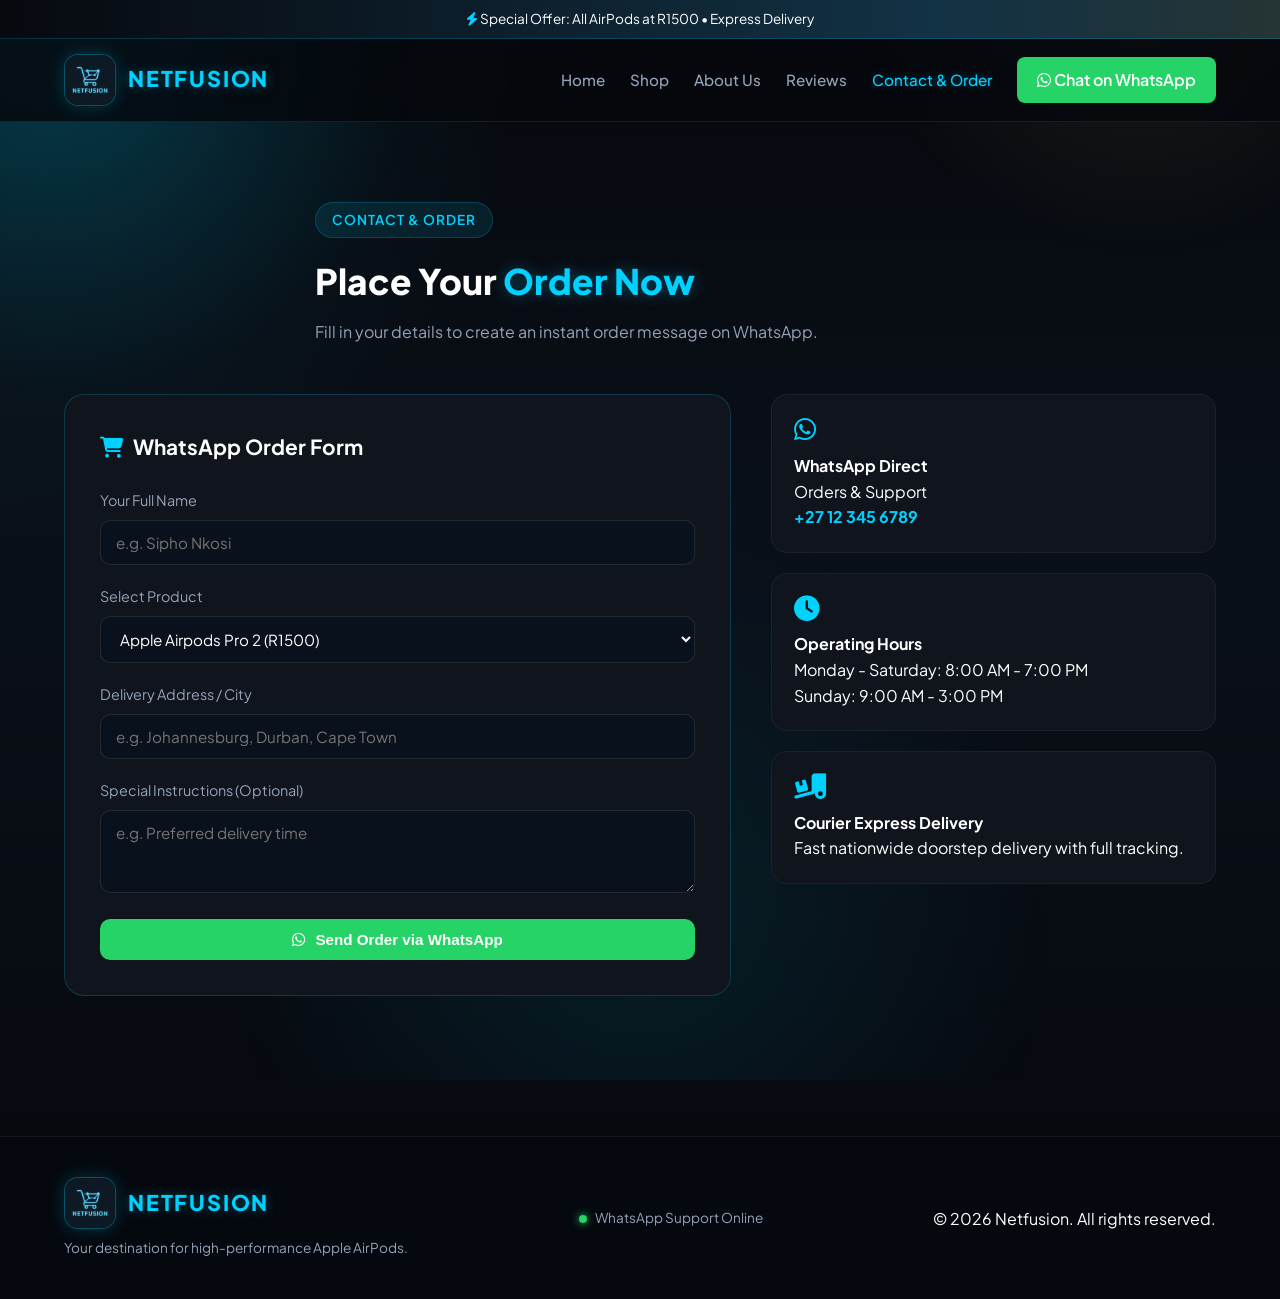
==== contact.html @ 9e2cc994 "Add files via upload" ====
<!DOCTYPE html>
<html lang="en">
<head>
    <meta charset="UTF-8">
    <meta name="viewport" content="width=device-width, initial-scale=1.0">
    <title>Contact & Order | Netfusion</title>
    <!-- Google Fonts -->
    <link rel="preconnect" href="https://fonts.googleapis.com">
    <link rel="preconnect" href="https://fonts.gstatic.com" crossorigin>
    <link href="https://fonts.googleapis.com/css2?family=Plus+Jakarta+Sans:wght@300;400;500;600;700;800&display=swap" rel="stylesheet">
    <!-- FontAwesome Icons -->
    <link rel="stylesheet" href="https://cdnjs.cloudflare.com/ajax/libs/font-awesome/6.4.0/css/all.min.css">
    <link rel="icon" type="image/jpeg" href="images/Logo 2.jpg">
    <link rel="apple-touch-icon" href="images/Logo 2.jpg">
    <link rel="stylesheet" href="style.css">
</head>
<body>

    <!-- Top Glow Bar -->
    <div class="top-announcement">
        <p><i class="fa-solid fa-bolt text-cyan"></i> Special Offer: All AirPods at R1500 &bull; Express Delivery</p>
    </div>

    <!-- Navigation Header -->
    <header class="navbar">
        <div class="container nav-container">
            <a href="index.html" class="logo">
                <img src="images/Logo 1.jpg" alt="Netfusion" class="logo-img"><span class="logo-text">NETFUSION</span>
            </a>

            <!-- Mobile Navigation Toggle -->
            <button class="mobile-toggle" id="mobileToggle" aria-label="Toggle Menu">
                <i class="fa-solid fa-bars"></i>
            </button>

            <!-- Navigation Links -->
            <nav class="nav-menu" id="navMenu">
                <a href="index.html" class="nav-link">Home</a>
                <a href="shop.html" class="nav-link">Shop</a>
                <a href="about.html" class="nav-link">About Us</a>
                <a href="reviews.html" class="nav-link">Reviews</a>
                <a href="contact.html" class="nav-link active">Contact & Order</a>
                <a href="#" class="btn-whatsapp nav-cta" onclick="openWhatsAppGeneral()">
                    <i class="fa-brands fa-whatsapp"></i> Chat on WhatsApp
                </a>
            </nav>
        </div>
    </header>

    <!-- Contact & Order Section -->
    <section class="container section-padding">
        <div class="section-header text-center">
            <span class="badge">Contact & Order</span>
            <h2>Place Your <span class="glow-text">Order Now</span></h2>
            <p>Fill in your details to create an instant order message on WhatsApp.</p>
        </div>

        <div class="contact-grid">
            <!-- Interactive Order Builder -->
            <div class="order-form-box">
                <h3><i class="fa-solid fa-cart-shopping text-cyan"></i> WhatsApp Order Form</h3>
                <form id="whatsappForm" onsubmit="handleCustomOrder(event)">
                    <div class="form-group">
                        <label for="custName">Your Full Name</label>
                        <input type="text" id="custName" placeholder="e.g. Sipho Nkosi" required>
                    </div>
                    <div class="form-group">
                        <label for="prodSelect">Select Product</label>
                        <select id="prodSelect" required>
                            <option value="Apple Airpods Pro 2 (R1500)">Apple Airpods Pro 2 (R1500)</option>
                            <option value="Apple Airpods Pro 3 (R1500)">Apple Airpods Pro 3 (R1500)</option>
                            <option value="Apple Airpods Generation 3 (R1500)">Apple Airpods Generation 3 (R1500)</option>
                            <option value="Apple Airpods Generation 4 (R1500)">Apple Airpods Generation 4 (R1500)</option>
                        </select>
                    </div>
                    <div class="form-group">
                        <label for="deliveryCity">Delivery Address / City</label>
                        <input type="text" id="deliveryCity" placeholder="e.g. Johannesburg, Durban, Cape Town" required>
                    </div>
                    <div class="form-group">
                        <label for="custNote">Special Instructions (Optional)</label>
                        <textarea id="custNote" rows="3" placeholder="e.g. Preferred delivery time"></textarea>
                    </div>
                    <button type="submit" class="btn btn-whatsapp-full btn-lg">
                        <i class="fa-brands fa-whatsapp"></i> Send Order via WhatsApp
                    </button>
                </form>
            </div>

            <!-- Direct Info Cards -->
            <div class="contact-info-box">
                <div class="info-card">
                    <i class="fa-brands fa-whatsapp info-icon"></i>
                    <h4>WhatsApp Direct</h4>
                    <p>Orders & Support</p>
                    <a href="#" onclick="openWhatsAppGeneral()" class="cyan-link">+27 12 345 6789</a>
                </div>
                <div class="info-card">
                    <i class="fa-solid fa-clock info-icon"></i>
                    <h4>Operating Hours</h4>
                    <p>Monday - Saturday: 8:00 AM - 7:00 PM</p>
                    <p>Sunday: 9:00 AM - 3:00 PM</p>
                </div>
                <div class="info-card">
                    <i class="fa-solid fa-truck-ramp-box info-icon"></i>
                    <h4>Courier Express Delivery</h4>
                    <p>Fast nationwide doorstep delivery with full tracking.</p>
                </div>
            </div>
        </div>
    </section>

    <!-- Footer -->
    <footer class="footer">
        <div class="container footer-content">
            <div class="footer-brand">
                <a href="index.html" class="logo">
                    <img src="images/Logo 1.jpg" alt="Netfusion" class="logo-img"><span class="logo-text">NETFUSION</span>
                </a>
                <p>Your destination for high-performance Apple AirPods.</p>
            </div>
            <div class="footer-status">
                <span class="online-indicator"></span> WhatsApp Support Online
            </div>
            <div class="footer-copy">
                <p>&copy; 2026 Netfusion. All rights reserved.</p>
            </div>
        </div>
    </footer>

    <!-- Mobile Bottom Navigation Bar -->
    <nav class="mobile-bottom-nav">
        <a href="index.html" class="mobile-nav-item">
            <i class="fa-solid fa-house"></i>
            <span>Home</span>
        </a>
        <a href="shop.html" class="mobile-nav-item">
            <i class="fa-solid fa-store"></i>
            <span>Shop</span>
        </a>
        <a href="reviews.html" class="mobile-nav-item">
            <i class="fa-solid fa-star"></i>
            <span>Reviews</span>
        </a>
        <a href="contact.html" class="mobile-nav-item active">
            <i class="fa-solid fa-paper-plane"></i>
            <span>Order</span>
        </a>
    </nav>

    <script src="script.js"></script>
</body>
</html>
---- style.css ----
/* ==========================================
   NETFUSION PREMIUM THEME VARIABLES
   ========================================== */
:root {
    --bg-dark: #06080d;
    --bg-card: #10141d;
    --bg-card-hover: #161c27;
    --accent-cyan: #00D2FF;
    --accent-gold: #d8b56d;
    --accent-silver: #e8edf5;
    --accent-glow: rgba(0, 210, 255, 0.35);
    --text-white: #FFFFFF;
    --text-muted: #94A3B8;
    --border-cyan: rgba(0, 210, 255, 0.2);
    --whatsapp-green: #25D366;
    --whatsapp-hover: #20bd5a;
    --font-main: 'Plus Jakarta Sans', -apple-system, BlinkMacSystemFont, sans-serif;
    --transition: all 0.3s cubic-bezier(0.4, 0, 0.2, 1);
}

* {
    margin: 0;
    padding: 0;
    box-sizing: border-box;
}

html {
    scroll-behavior: smooth;
}

body {
    background:
        radial-gradient(circle at top left, rgba(0, 210, 255, 0.12), transparent 34rem),
        linear-gradient(180deg, #06080d 0%, #0a1019 42%, #06080d 100%);
    background-color: var(--bg-dark);
    color: var(--text-white);
    font-family: var(--font-main);
    line-height: 1.6;
    overflow-x: hidden;
    padding-bottom: 70px;
}

body::before {
    content: "";
    position: fixed;
    inset: -20%;
    z-index: -2;
    pointer-events: none;
    background:
        radial-gradient(circle at 18% 18%, rgba(0, 210, 255, 0.16), transparent 22rem),
        radial-gradient(circle at 78% 12%, rgba(216, 181, 109, 0.11), transparent 18rem),
        radial-gradient(circle at 50% 88%, rgba(0, 210, 255, 0.09), transparent 26rem);
    animation: ambientDrift 18s ease-in-out infinite alternate;
}

@media (min-width: 992px) {
    body {
        padding-bottom: 0;
    }
}

.container {
    width: 90%;
    max-width: 1200px;
    margin: 0 auto;
}

/* Helpers */
.text-cyan { color: var(--accent-cyan); }
.glow-text {
    color: var(--accent-cyan);
    text-shadow: 0 0 15px var(--accent-glow);
}

.badge {
    display: inline-block;
    padding: 6px 16px;
    background: rgba(0, 210, 255, 0.1);
    border: 1px solid var(--border-cyan);
    color: var(--accent-cyan);
    border-radius: 50px;
    font-size: 0.85rem;
    font-weight: 600;
    margin-bottom: 15px;
    text-transform: uppercase;
    letter-spacing: 1px;
}

/* Top Announcement Bar */
.top-announcement {
    background: linear-gradient(90deg, #07090f, #123245, #473818, #07090f);
    background-size: 220% 100%;
    color: var(--text-white);
    text-align: center;
    padding: 8px;
    font-size: 0.85rem;
    border-bottom: 1px solid var(--border-cyan);
    animation: announcementFlow 9s ease-in-out infinite;
}

/* Header */
.navbar {
    position: sticky;
    top: 0;
    z-index: 1000;
    background: rgba(6, 8, 13, 0.82);
    backdrop-filter: blur(16px);
    border-bottom: 1px solid rgba(255, 255, 255, 0.08);
    padding: 15px 0;
}

.nav-container {
    display: flex;
    justify-content: space-between;
    align-items: center;
}

/* Logo */
.logo {
    display: flex;
    align-items: center;
    gap: 12px;
    text-decoration: none;
    color: var(--text-white);
}

.logo-img {
    width: 52px;
    height: 52px;
    object-fit: cover;
    object-position: 50% 34%;
    background: #07111c;
    border-radius: 14px;
    border: 1px solid rgba(0, 210, 255, 0.34);
    box-shadow: 0 0 18px rgba(0, 210, 255, 0.22);
    transition: transform 0.35s ease, box-shadow 0.35s ease, border-color 0.35s ease;
}

.logo-text {
    font-size: 1.35rem;
    font-weight: 800;
    letter-spacing: 1.8px;
    color: var(--accent-cyan);
    text-shadow: 0 0 12px var(--accent-glow);
}

.logo:hover .logo-img {
    transform: translateY(-2px) scale(1.02);
    border-color: rgba(216, 181, 109, 0.56);
    box-shadow: 0 0 28px rgba(0, 210, 255, 0.34), 0 0 30px rgba(216, 181, 109, 0.12);
}

/* Navigation Links */
.nav-menu {
    display: flex;
    align-items: center;
    gap: 25px;
}

.nav-link {
    color: var(--text-muted);
    text-decoration: none;
    font-weight: 500;
    font-size: 0.95rem;
    transition: var(--transition);
}

.nav-link:hover, .nav-link.active {
    color: var(--accent-cyan);
    text-shadow: 0 0 8px var(--accent-glow);
}

.mobile-toggle {
    display: none;
    background: none;
    border: none;
    color: var(--text-white);
    font-size: 1.5rem;
    cursor: pointer;
}

/* Buttons */
.btn {
    display: inline-flex;
    align-items: center;
    justify-content: center;
    gap: 10px;
    padding: 12px 28px;
    border-radius: 10px;
    font-weight: 600;
    font-size: 0.95rem;
    cursor: pointer;
    transition: var(--transition);
    border: none;
    text-decoration: none;
}

.btn-primary {
    background: linear-gradient(135deg, var(--accent-silver), var(--accent-cyan));
    color: #02050a;
    box-shadow: 0 18px 42px rgba(0, 210, 255, 0.18);
}

.btn-primary:hover {
    transform: translateY(-2px);
    box-shadow: 0 0 30px rgba(0, 210, 255, 0.6);
}

.btn-outline {
    background: transparent;
    color: var(--text-white);
    border: 1px solid var(--border-cyan);
}

.btn-outline:hover {
    background: rgba(0, 210, 255, 0.1);
    border-color: var(--accent-cyan);
}

.btn-whatsapp {
    background: var(--whatsapp-green);
    color: #fff;
    padding: 10px 20px;
    border-radius: 8px;
    text-decoration: none;
    font-weight: 600;
}

.btn-whatsapp:hover {
    background: var(--whatsapp-hover);
    box-shadow: 0 0 15px rgba(37, 211, 102, 0.4);
}

.btn-whatsapp-full {
    width: 100%;
    background: var(--whatsapp-green);
    color: #fff;
    padding: 12px;
    border-radius: 10px;
    font-weight: 700;
    cursor: pointer;
    border: none;
    transition: var(--transition);
}

.btn-whatsapp-full:hover {
    background: var(--whatsapp-hover);
    box-shadow: 0 0 20px rgba(37, 211, 102, 0.4);
}

/* Pages Section Switcher */
.page-section {
    display: none;
    animation: fadeIn 0.4s ease-in-out forwards;
}

.page-section.active {
    display: block;
}

@keyframes fadeIn {
    from { opacity: 0; transform: translateY(10px); }
    to { opacity: 1; transform: translateY(0); }
}

.section-padding {
    padding: 80px 0;
}

.section-header {
    max-width: 650px;
    margin: 0 auto 50px auto;
}

.section-header h2 {
    font-size: 2.2rem;
    font-weight: 800;
    margin-bottom: 10px;
}

.section-header p {
    color: var(--text-muted);
}

/* Hero Section */
.hero {
    padding: 92px 0 74px;
    position: relative;
    overflow: hidden;
}

.hero-grid {
    display: grid;
    grid-template-columns: 1fr 1fr;
    gap: 40px;
    align-items: center;
}

.hero-text h1 {
    font-size: clamp(2.45rem, 5vw, 4.65rem);
    font-weight: 800;
    line-height: 1.15;
    margin-bottom: 20px;
}

.hero-text p {
    color: var(--text-muted);
    font-size: 1.1rem;
    margin-bottom: 30px;
}

.hero-buttons {
    display: flex;
    gap: 15px;
    margin-bottom: 40px;
    flex-wrap: wrap;
}

.trust-pills {
    display: flex;
    gap: 20px;
    font-size: 0.85rem;
    color: var(--text-muted);
}

.hero-image-wrap {
    position: relative;
    display: flex;
    justify-content: center;
}

.hero-img {
    width: 100%;
    max-width: 450px;
    aspect-ratio: 1 / 1;
    object-fit: cover;
    object-position: center;
    border-radius: 24px;
    box-shadow: 0 28px 70px rgba(0,0,0,0.62), 0 0 0 1px rgba(255,255,255,0.08);
    border: 1px solid rgba(232, 237, 245, 0.16);
    animation: premiumFloat 6.5s ease-in-out infinite;
}

.glow-sphere {
    position: absolute;
    width: 300px;
    height: 300px;
    background: var(--accent-cyan);
    filter: blur(120px);
    opacity: 0.25;
    border-radius: 50%;
    z-index: -1;
}

.floating-badge {
    position: absolute;
    bottom: -20px;
    left: 20px;
    background: rgba(16, 25, 40, 0.9);
    border: 1px solid var(--border-cyan);
    padding: 12px 20px;
    border-radius: 14px;
    display: flex;
    align-items: center;
    gap: 12px;
    backdrop-filter: blur(10px);
    box-shadow: 0 10px 25px rgba(0,0,0,0.4);
    animation: badgeFloat 5s ease-in-out infinite;
}

/* Grids */
.grid {
    display: grid;
    gap: 30px;
}

.grid-3 {
    grid-template-columns: repeat(auto-fit, minmax(255px, 1fr));
}

/* Feature Card */
.feature-card {
    background: var(--bg-card);
    border: 1px solid rgba(255, 255, 255, 0.05);
    padding: 30px;
    border-radius: 16px;
    transition: var(--transition);
    position: relative;
    overflow: hidden;
    animation: cardRise 0.7s ease both;
}

.feature-card:hover {
    border-color: var(--border-cyan);
    transform: translateY(-5px);
    background: var(--bg-card-hover);
}

.feature-icon {
    width: 50px;
    height: 50px;
    background: rgba(0, 210, 255, 0.1);
    color: var(--accent-cyan);
    border-radius: 12px;
    display: flex;
    align-items: center;
    justify-content: center;
    font-size: 1.4rem;
    margin-bottom: 20px;
}

/* Product Card */
.product-card {
    background:
        linear-gradient(180deg, rgba(255,255,255,0.035), transparent 42%),
        var(--bg-card);
    border: 1px solid rgba(255, 255, 255, 0.08);
    border-radius: 20px;
    overflow: hidden;
    position: relative;
    transition: var(--transition);
    display: flex;
    flex-direction: column;
    animation: cardRise 0.7s ease both;
}

.product-card::after,
.feature-card::after,
.review-card::after,
.info-card::after {
    content: "";
    position: absolute;
    inset: 0;
    pointer-events: none;
    background: linear-gradient(120deg, transparent 0%, rgba(255,255,255,0.08) 46%, transparent 54%);
    transform: translateX(-120%);
    transition: transform 0.65s ease;
}

.product-card:hover::after,
.feature-card:hover::after,
.review-card:hover::after,
.info-card:hover::after {
    transform: translateX(120%);
}

.product-card:hover {
    border-color: rgba(216, 181, 109, 0.5);
    box-shadow: 0 24px 55px rgba(0, 0, 0, 0.32), 0 0 35px rgba(0, 210, 255, 0.12);
    transform: translateY(-6px);
}

.product-tag {
    position: absolute;
    top: 15px;
    left: 15px;
    background: var(--accent-cyan);
    color: #000;
    font-weight: 700;
    font-size: 0.75rem;
    padding: 4px 12px;
    border-radius: 20px;
    text-transform: uppercase;
    z-index: 2;
}

.product-tag.tag-purple {
    background: #A855F7;
    color: #fff;
}

.product-img-box {
    width: 100%;
    height: 260px;
    overflow: hidden;
    background:
        radial-gradient(circle at 50% 28%, rgba(255,255,255,0.2), transparent 19rem),
        linear-gradient(145deg, #f7f8fb 0%, #dfe5ee 52%, #b9c1cf 100%);
    padding: 14px;
}

.product-img-box img {
    width: 100%;
    height: 100%;
    object-fit: cover;
    object-position: center;
    border-radius: 14px;
    box-shadow: 0 18px 35px rgba(0, 0, 0, 0.18);
    transition: var(--transition);
}

.product-card:hover .product-img-box img {
    transform: scale(1.045) rotate(0.35deg);
}

.product-details {
    padding: 24px;
    display: flex;
    flex-direction: column;
    flex-grow: 1;
}

.product-details h3 {
    font-size: 1.2rem;
    font-weight: 700;
    margin-bottom: 12px;
}

.specs {
    font-size: 0.85rem;
    color: var(--text-muted);
    margin-bottom: 6px;
    display: flex;
    align-items: center;
    gap: 8px;
}

.specs i { color: var(--accent-cyan); }

.product-price-row {
    margin: 20px 0;
    display: flex;
    align-items: baseline;
    gap: 12px;
}

.price {
    font-size: 1.6rem;
    font-weight: 800;
    color: var(--accent-silver);
}

.old-price {
    font-size: 0.95rem;
    color: var(--text-muted);
    text-decoration: line-through;
}

/* About Section */
.about-grid {
    display: grid;
    grid-template-columns: 1fr 1fr;
    gap: 50px;
    align-items: center;
}

.about-img {
    width: 100%;
    aspect-ratio: 1 / 1;
    object-fit: cover;
    object-position: center;
    border-radius: 24px;
    border: 1px solid rgba(232, 237, 245, 0.16);
    box-shadow: 0 28px 65px rgba(0, 0, 0, 0.38);
    animation: premiumFloat 7s ease-in-out infinite;
}

.about-features {
    margin-top: 30px;
    display: flex;
    flex-direction: column;
    gap: 20px;
}

.about-feature-item {
    display: flex;
    gap: 15px;
}

.about-feature-item i {
    font-size: 1.4rem;
    margin-top: 3px;
}

/* Review Cards */
.review-card {
    background: var(--bg-card);
    border: 1px solid rgba(255, 255, 255, 0.05);
    padding: 25px;
    border-radius: 16px;
    position: relative;
    overflow: hidden;
    transition: var(--transition);
    animation: cardRise 0.7s ease both;
}

.review-card:hover {
    border-color: rgba(0, 210, 255, 0.32);
    transform: translateY(-5px);
    box-shadow: 0 22px 45px rgba(0, 0, 0, 0.26);
}

.stars {
    color: #FFB800;
    margin-bottom: 15px;
}

.reviewer {
    margin-top: 20px;
    border-top: 1px solid rgba(255,255,255,0.06);
    padding-top: 12px;
    display: flex;
    flex-direction: column;
}

.reviewer span {
    font-size: 0.8rem;
    color: var(--text-muted);
}

/* Contact & Custom Order Form */
.contact-grid {
    display: grid;
    grid-template-columns: 1.2fr 0.8fr;
    gap: 40px;
}

.order-form-box {
    background: var(--bg-card);
    padding: 35px;
    border-radius: 20px;
    border: 1px solid var(--border-cyan);
}

.order-form-box h3 {
    margin-bottom: 25px;
    font-size: 1.3rem;
    display: flex;
    align-items: center;
    gap: 10px;
}

.form-group {
    margin-bottom: 20px;
}

.form-group label {
    display: block;
    margin-bottom: 8px;
    font-size: 0.9rem;
    color: var(--text-muted);
}

.form-group input, .form-group select, .form-group textarea {
    width: 100%;
    padding: 12px 15px;
    background: #09111c;
    border: 1px solid rgba(255, 255, 255, 0.1);
    border-radius: 10px;
    color: #fff;
    font-family: inherit;
    font-size: 0.95rem;
    transition: var(--transition);
}

.form-group input:focus, .form-group select:focus, .form-group textarea:focus {
    outline: none;
    border-color: var(--accent-cyan);
    box-shadow: 0 0 10px var(--accent-glow);
}

.contact-info-box {
    display: flex;
    flex-direction: column;
    gap: 20px;
}

.info-card {
    background: var(--bg-card);
    padding: 22px;
    border-radius: 16px;
    border: 1px solid rgba(255, 255, 255, 0.05);
    position: relative;
    overflow: hidden;
    transition: var(--transition);
}

.info-card:hover {
    transform: translateY(-4px);
    border-color: rgba(0, 210, 255, 0.28);
}

.info-icon {
    font-size: 1.6rem;
    color: var(--accent-cyan);
    margin-bottom: 10px;
}

.cyan-link {
    color: var(--accent-cyan);
    text-decoration: none;
    font-weight: 700;
}

/* Footer */
.footer {
    background: #05080e;
    border-top: 1px solid rgba(255,255,255,0.06);
    padding: 40px 0;
    margin-top: 60px;
}

.footer-content {
    display: flex;
    justify-content: space-between;
    align-items: center;
    flex-wrap: wrap;
    gap: 20px;
}

.footer-brand p {
    color: var(--text-muted);
    font-size: 0.85rem;
    margin-top: 8px;
}

.online-indicator {
    display: inline-block;
    width: 8px;
    height: 8px;
    background: var(--whatsapp-green);
    border-radius: 50%;
    margin-right: 6px;
    box-shadow: 0 0 8px var(--whatsapp-green);
}

.footer-status {
    font-size: 0.85rem;
    color: var(--text-muted);
}

/* Mobile Bottom Nav Bar */
.mobile-bottom-nav {
    display: none;
    position: fixed;
    bottom: 0;
    left: 0;
    right: 0;
    background: rgba(8, 13, 22, 0.95);
    backdrop-filter: blur(15px);
    border-top: 1px solid rgba(255, 255, 255, 0.1);
    z-index: 1000;
    justify-content: space-around;
    padding: 10px 0;
}

.mobile-nav-item {
    display: flex;
    flex-direction: column;
    align-items: center;
    color: var(--text-muted);
    text-decoration: none;
    font-size: 0.75rem;
    gap: 4px;
}

.mobile-nav-item.active {
    color: var(--accent-cyan);
}

/* Mobile Responsiveness */
@media (max-width: 991px) {
    .container {
        width: min(92%, 720px);
    }

    .section-padding {
        padding: 58px 0;
    }

    .hero-grid, .about-grid, .contact-grid {
        grid-template-columns: 1fr;
    }

    .hero {
        padding: 64px 0 46px;
    }

    .hero-grid {
        gap: 34px;
    }

    .hero-text,
    .section-header {
        text-align: center;
    }

    .hero-buttons,
    .trust-pills {
        justify-content: center;
    }

    .mobile-bottom-nav {
        display: flex;
    }

    .nav-menu {
        display: none;
        position: absolute;
        top: 100%;
        left: 0;
        right: 0;
        background: #080D16;
        flex-direction: column;
        padding: 20px;
        border-bottom: 1px solid var(--border-cyan);
    }

    .nav-menu.show {
        display: flex;
    }

    .mobile-toggle {
        display: block;
    }

    .footer-content {
        justify-content: center;
        text-align: center;
    }
}

@media (max-width: 640px) {
    body {
        padding-bottom: 82px;
    }

    .top-announcement {
        font-size: 0.78rem;
        padding: 9px 14px;
    }

    .navbar {
        padding: 12px 0;
    }

    .logo-img {
        width: 44px;
        height: 44px;
        border-radius: 12px;
    }

    .logo-text {
        font-size: 1.05rem;
        letter-spacing: 1.1px;
    }

    .section-header {
        margin-bottom: 34px;
    }

    .section-header h2 {
        font-size: 1.75rem;
        line-height: 1.18;
    }

    .hero-text h1 {
        line-height: 1.08;
    }

    .hero-text p {
        font-size: 1rem;
    }

    .hero-buttons,
    .trust-pills {
        flex-direction: column;
        align-items: stretch;
    }

    .trust-pills {
        gap: 10px;
        text-align: left;
        max-width: 310px;
        margin: 0 auto;
    }

    .trust-pills span {
        display: flex;
        align-items: center;
        gap: 9px;
        justify-content: flex-start;
        min-height: 24px;
    }

    .trust-pills i {
        width: 18px;
        text-align: center;
    }

    .btn {
        width: 100%;
        min-height: 48px;
    }

    .hero-img {
        max-width: 360px;
        border-radius: 20px;
    }

    .floating-badge {
        left: 50%;
        bottom: -18px;
        width: min(92%, 320px);
        transform: translateX(-50%);
        animation: mobileBadgeFloat 5s ease-in-out infinite;
    }

    .grid {
        gap: 22px;
    }

    .grid-3 {
        grid-template-columns: 1fr;
    }

    .product-card {
        border-radius: 18px;
    }

    .product-img-box {
        height: clamp(230px, 72vw, 330px);
        padding: 12px;
    }

    .product-details {
        padding: 20px;
    }

    .product-details h3 {
        font-size: 1.08rem;
    }

    .product-price-row {
        margin: 16px 0 18px;
    }

    .order-form-box,
    .info-card,
    .feature-card,
    .review-card {
        border-radius: 14px;
        padding: 22px;
    }

    .contact-grid {
        gap: 22px;
    }
}

@keyframes ambientDrift {
    from { transform: translate3d(-1%, -1%, 0) scale(1); }
    to { transform: translate3d(1.5%, 1%, 0) scale(1.04); }
}

@keyframes announcementFlow {
    0%, 100% { background-position: 0% 50%; }
    50% { background-position: 100% 50%; }
}

@keyframes premiumFloat {
    0%, 100% { transform: translateY(0); }
    50% { transform: translateY(-10px); }
}

@keyframes badgeFloat {
    0%, 100% { transform: translateY(0); }
    50% { transform: translateY(-6px); }
}

@keyframes mobileBadgeFloat {
    0%, 100% { transform: translateX(-50%) translateY(0); }
    50% { transform: translateX(-50%) translateY(-6px); }
}

@keyframes cardRise {
    from {
        opacity: 0;
        transform: translateY(18px);
    }
    to {
        opacity: 1;
        transform: translateY(0);
    }
}

@media (prefers-reduced-motion: reduce) {
    *,
    *::before,
    *::after {
        animation-duration: 0.01ms !important;
        animation-iteration-count: 1 !important;
        scroll-behavior: auto !important;
        transition-duration: 0.01ms !important;
    }
}
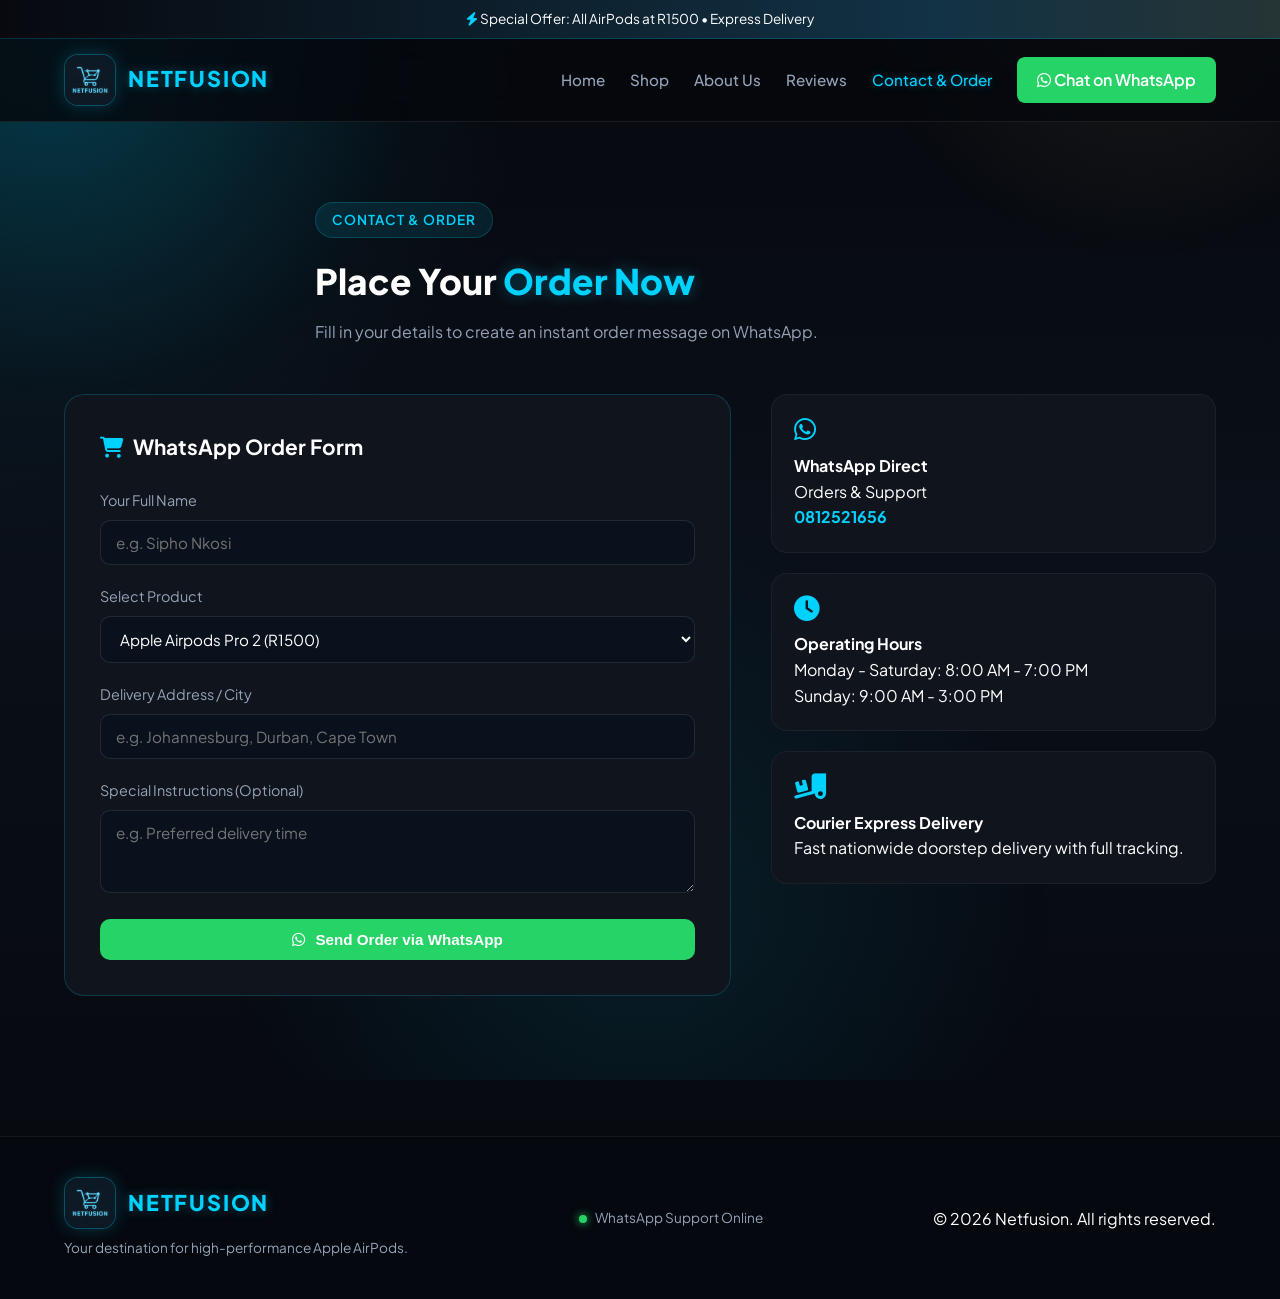
==== commit 06d7c58f: "Update contact.html" ====
--- a/contact.html
+++ b/contact.html
@@ -93,7 +93,7 @@
                     <i class="fa-brands fa-whatsapp info-icon"></i>
                     <h4>WhatsApp Direct</h4>
                     <p>Orders & Support</p>
-                    <a href="#" onclick="openWhatsAppGeneral()" class="cyan-link">+27 12 345 6789</a>
+                    <a href="#" onclick="openWhatsAppGeneral()" class="cyan-link">0812521656</a>
                 </div>
                 <div class="info-card">
                     <i class="fa-solid fa-clock info-icon"></i>
@@ -150,4 +150,4 @@
 
     <script src="script.js"></script>
 </body>
-</html>+</html>
